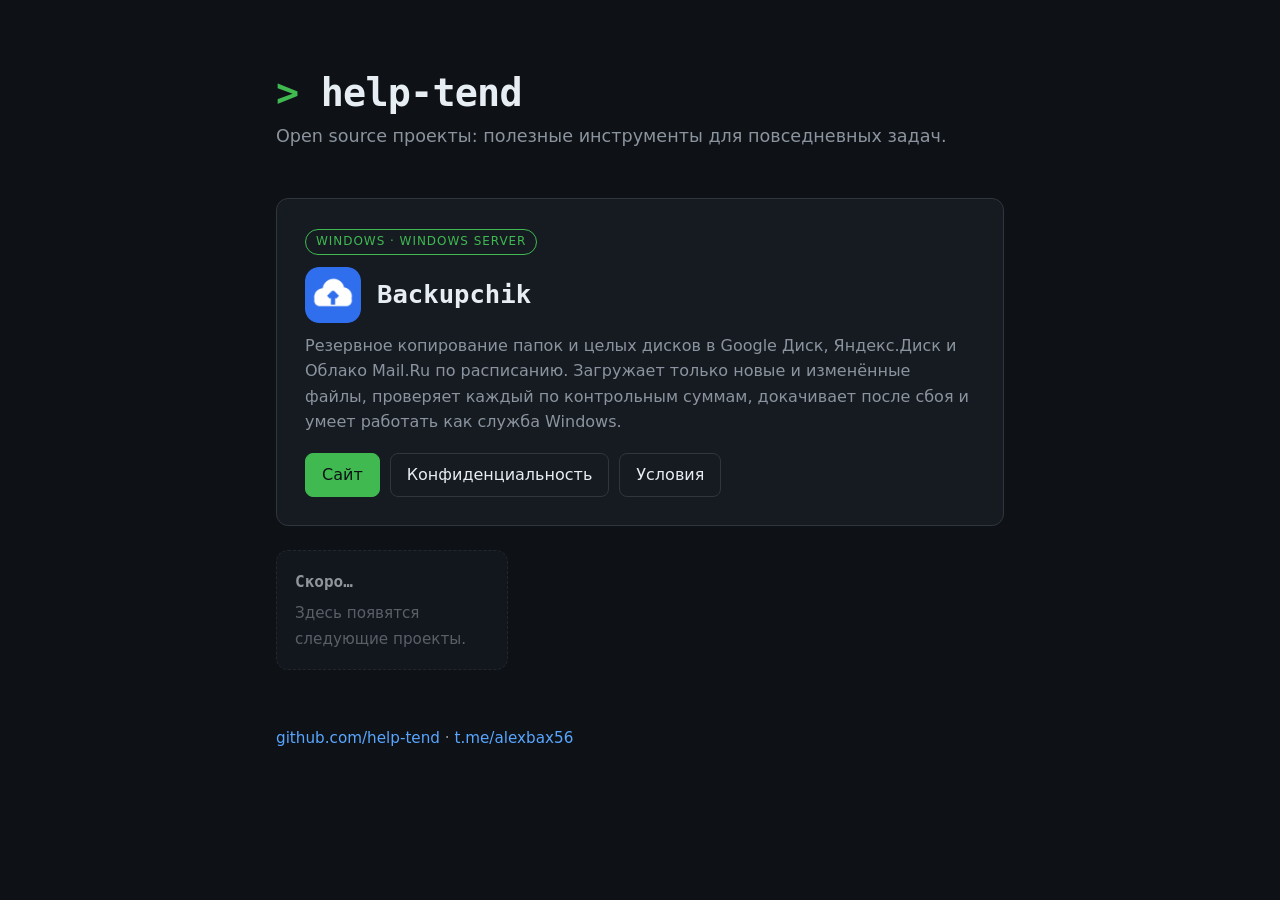
==== index.html @ 3019e78b "Add files via upload" ====
<!doctype html>
<html lang="ru">
<head>
  <meta charset="utf-8">
  <meta name="viewport" content="width=device-width, initial-scale=1">
  <title>help-tend — open source проекты</title>
  <meta name="description" content="Проекты help-tend: Backupchik — резервное копирование папок в Google Диск, Яндекс.Диск и Облако Mail.Ru — и другие полезные инструменты.">
  <meta name="color-scheme" content="dark">
  <meta name="theme-color" content="#0e1116">
  <link rel="canonical" href="https://help-tend.github.io/">
  <meta property="og:type" content="website">
  <meta property="og:title" content="help-tend — open source проекты">
  <meta property="og:description" content="Проекты help-tend: Backupchik — резервное копирование папок в Google Диск, Яндекс.Диск и Облако Mail.Ru — и другие полезные инструменты.">
  <meta property="og:url" content="https://help-tend.github.io/">
  <!-- GOOGLE_SITE_VERIFICATION: сюда вставьте мета-тег из Google Search Console -->
  <link rel="icon" href="data:image/svg+xml,<svg xmlns='http://www.w3.org/2000/svg' viewBox='0 0 32 32'><rect width='32' height='32' rx='8' fill='%233fb950'/><text x='16' y='22' font-size='16' text-anchor='middle' fill='%230e1116' font-family='monospace' font-weight='700'>ht</text></svg>">
  <style>
    :root {
      --bg: #0e1116;
      --card: #161b22;
      --card-hover: #1c232c;
      --border: #30363d;
      --text: #e6edf3;
      --muted: #8b949e;
      --accent: #3fb950;
      --link: #58a6ff;
      --radius: 12px;
    }
    * { box-sizing: border-box; }
    html, body { margin: 0; }
    body {
      background: var(--bg);
      color: var(--text);
      font: 16px/1.6 system-ui, -apple-system, "Segoe UI", Roboto, sans-serif;
      -webkit-font-smoothing: antialiased;
    }
    .wrap { max-width: 760px; margin: 0 auto; padding: 72px 16px 48px; }
    header h1 {
      margin: 0 0 8px;
      font: 700 2.4rem/1.1 ui-monospace, "SF Mono", Menlo, Consolas, monospace;
      letter-spacing: -0.02em;
    }
    header h1 span { color: var(--accent); }
    header p { margin: 0 0 48px; color: var(--muted); font-size: 1.1rem; }

    .featured {
      background: var(--card);
      border: 1px solid var(--border);
      border-radius: var(--radius);
      padding: 28px;
      margin-bottom: 24px;
    }
    .badge {
      display: inline-block;
      font-size: .75rem;
      text-transform: uppercase;
      letter-spacing: .08em;
      color: var(--accent);
      border: 1px solid var(--accent);
      border-radius: 999px;
      padding: 2px 10px;
      margin-bottom: 12px;
    }
    .featured .head { display: flex; align-items: center; gap: 16px; margin-bottom: 10px; }
    .featured .head img { width: 56px; height: 56px; border-radius: 14px; flex: none; }
    .featured .head h2 { margin: 0; }
    .featured h2 {
      margin: 0 0 10px;
      font: 700 1.6rem/1.2 ui-monospace, "SF Mono", Menlo, Consolas, monospace;
    }
    .featured p { margin: 0 0 18px; color: var(--muted); }
    .links { display: flex; flex-wrap: wrap; gap: 10px; }
    .btn {
      display: inline-block;
      padding: 8px 16px;
      border-radius: 8px;
      border: 1px solid var(--border);
      color: var(--text);
      text-decoration: none;
      font-weight: 500;
      transition: border-color .15s, background .15s;
    }
    .btn:hover { border-color: var(--link); background: var(--card-hover); }
    .btn.primary { background: var(--accent); border-color: var(--accent); color: #0e1116; }
    .btn.primary:hover { filter: brightness(1.1); background: var(--accent); }

    .grid {
      display: grid;
      grid-template-columns: repeat(auto-fill, minmax(220px, 1fr));
      gap: 16px;
    }
    .card {
      display: block;
      background: var(--card);
      border: 1px solid var(--border);
      border-radius: var(--radius);
      padding: 18px;
      color: inherit;
      text-decoration: none;
      transition: border-color .15s, background .15s, transform .15s;
    }
    .card:hover { border-color: var(--link); background: var(--card-hover); transform: translateY(-2px); }
    .card strong { display: block; font-family: ui-monospace, "SF Mono", Menlo, Consolas, monospace; margin-bottom: 6px; }
    .card span { color: var(--muted); font-size: .95rem; }
    .card.soon { border-style: dashed; pointer-events: none; opacity: .6; }

    footer { margin-top: 56px; color: var(--muted); font-size: .95rem; }
    footer a { color: var(--link); text-decoration: none; }
    footer a:hover { text-decoration: underline; }

    @media (max-width: 480px) {
      .wrap { padding-top: 48px; }
      header h1 { font-size: 2rem; }
      .featured { padding: 20px; }
    }
  </style>
</head>
<body>
  <div class="wrap">
    <header>
      <h1><span>&gt;</span> help-tend</h1>
      <p>Open source проекты: полезные инструменты для повседневных задач.</p>
    </header>

    <main>
      <!-- Главный проект -->
      <section class="featured">
        <div class="badge">Windows · Windows Server</div>
        <div class="head">
          <img src="Backupchik/logo.png" alt="">
          <h2>Backupchik</h2>
        </div>
        <p>Резервное копирование папок и целых дисков в Google Диск, Яндекс.Диск и Облако Mail.Ru по расписанию. Загружает только новые и изменённые файлы, проверяет каждый по контрольным суммам, докачивает после сбоя и умеет работать как служба Windows.</p>
        <div class="links">
          <a class="btn primary" href="Backupchik/">Сайт</a>
          <a class="btn" href="Backupchik/privacy.html">Конфиденциальность</a>
          <a class="btn" href="Backupchik/terms.html">Условия</a>
        </div>
      </section>

      <!-- Остальные проекты: копируйте блок <a class="card"> для каждого нового -->
      <div class="grid">
        <div class="card soon">
          <strong>Скоро…</strong>
          <span>Здесь появятся следующие проекты.</span>
        </div>
      </div>
    </main>

    <footer>
      <a href="https://github.com/help-tend">github.com/help-tend</a> · <a href="https://t.me/alexbax56">t.me/alexbax56</a>
    </footer>
  </div>
</body>
</html>
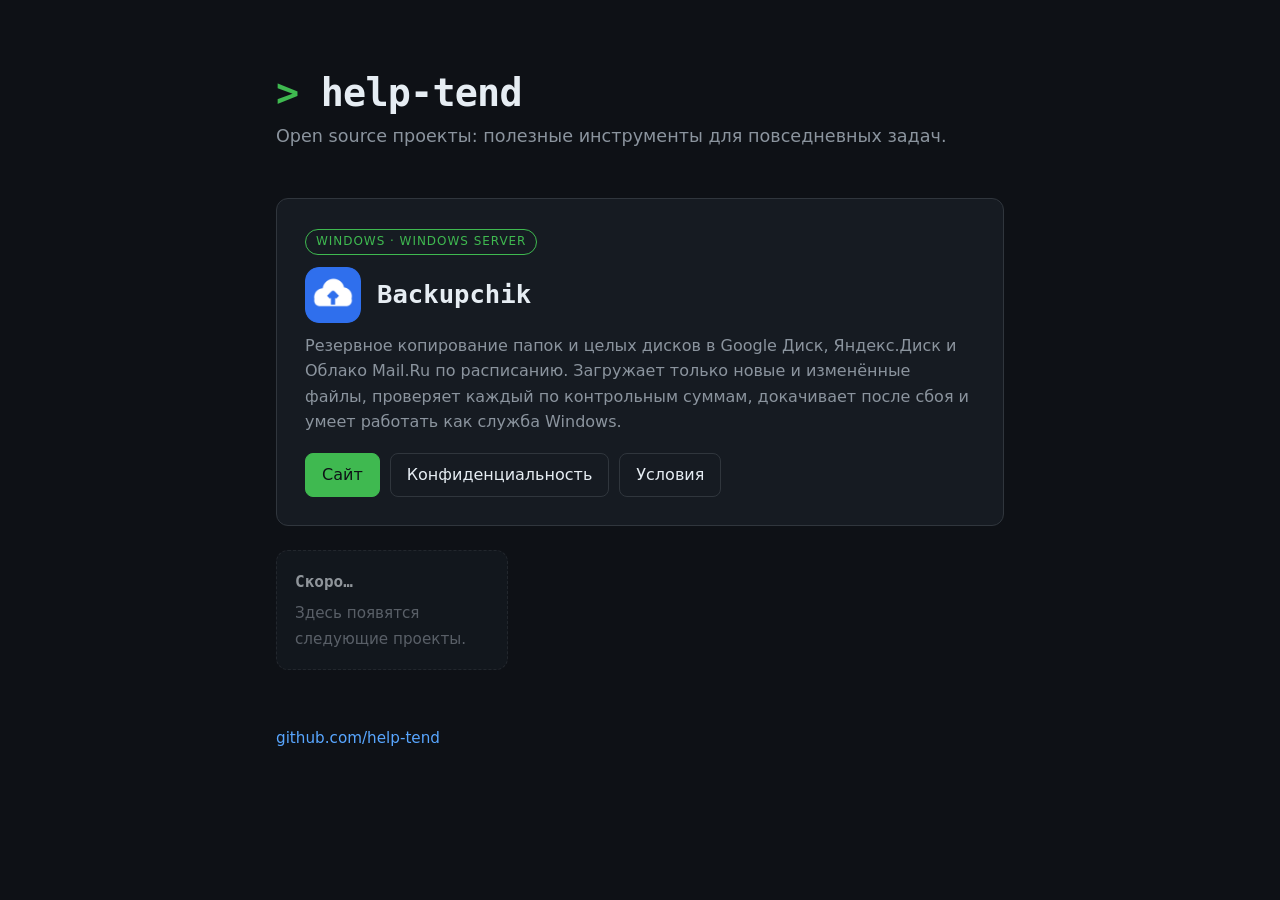
==== commit 00360deb: "Add files via upload" ====
--- a/index.html
+++ b/index.html
@@ -12,7 +12,7 @@
   <meta property="og:title" content="help-tend — open source проекты">
   <meta property="og:description" content="Проекты help-tend: Backupchik — резервное копирование папок в Google Диск, Яндекс.Диск и Облако Mail.Ru — и другие полезные инструменты.">
   <meta property="og:url" content="https://help-tend.github.io/">
-  <!-- GOOGLE_SITE_VERIFICATION: сюда вставьте мета-тег из Google Search Console -->
+  <meta name="google-site-verification" content="nLDG6bBRHug6csCk54_2qdY5VK80AcoEO980-NKy0qo" />
   <link rel="icon" href="data:image/svg+xml,<svg xmlns='http://www.w3.org/2000/svg' viewBox='0 0 32 32'><rect width='32' height='32' rx='8' fill='%233fb950'/><text x='16' y='22' font-size='16' text-anchor='middle' fill='%230e1116' font-family='monospace' font-weight='700'>ht</text></svg>">
   <style>
     :root {
@@ -148,7 +148,7 @@
     </main>
 
     <footer>
-      <a href="https://github.com/help-tend">github.com/help-tend</a> · <a href="https://t.me/alexbax56">t.me/alexbax56</a>
+      <a href="https://github.com/help-tend">github.com/help-tend</a>
     </footer>
   </div>
 </body>
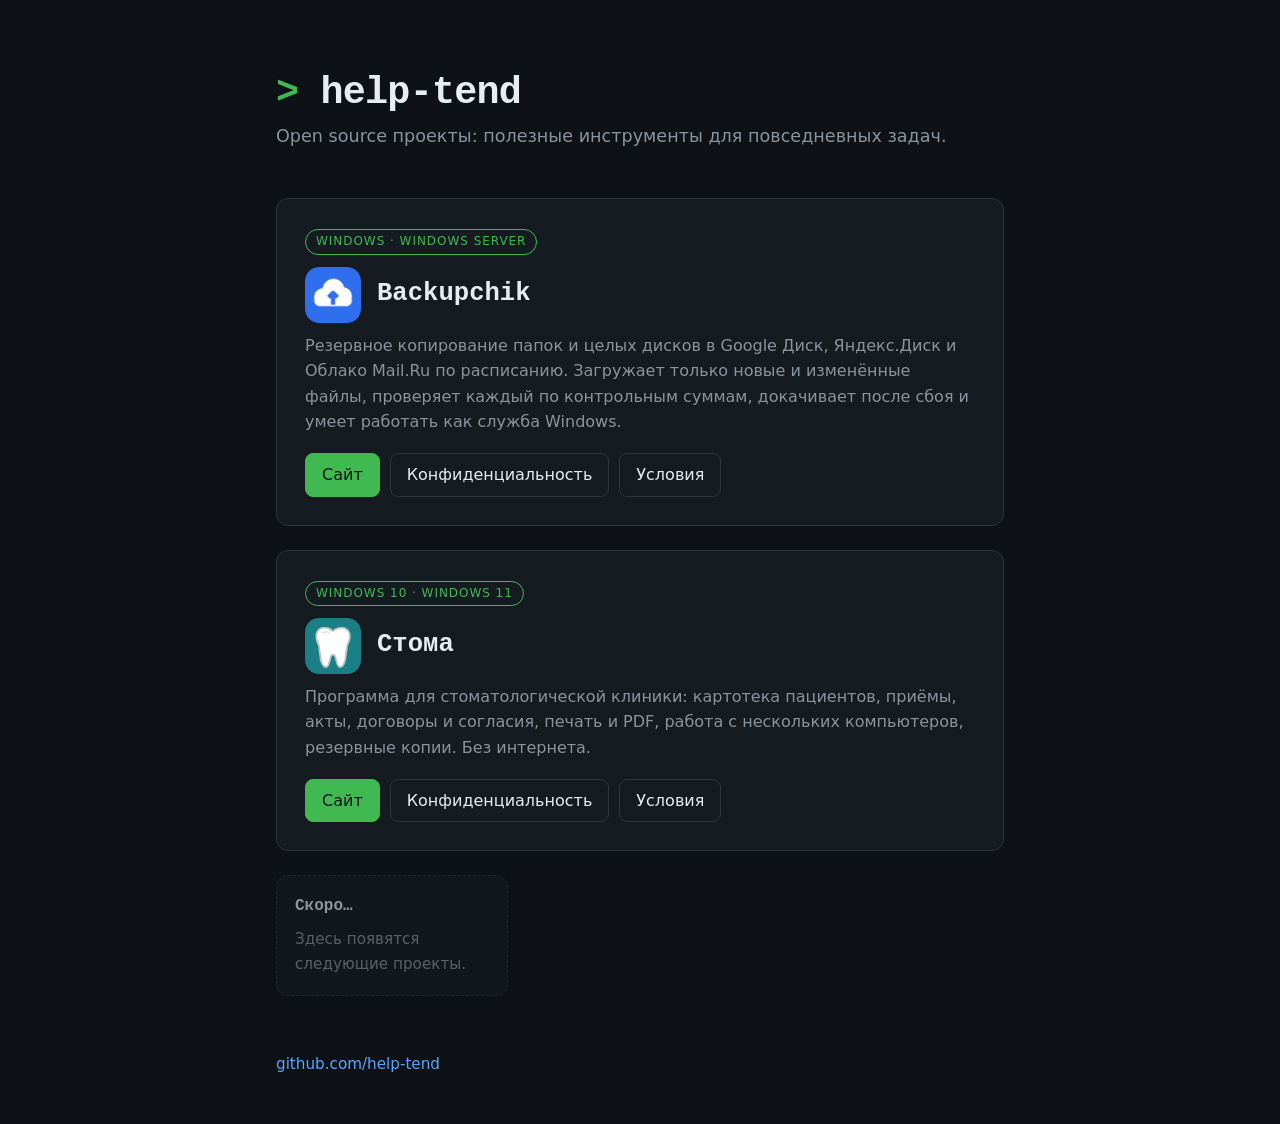
==== commit 6e44c39b: "Add "Stoma" project" ====
--- a/index.html
+++ b/index.html
@@ -4,13 +4,13 @@
   <meta charset="utf-8">
   <meta name="viewport" content="width=device-width, initial-scale=1">
   <title>help-tend — open source проекты</title>
-  <meta name="description" content="Проекты help-tend: Backupchik — резервное копирование папок в Google Диск, Яндекс.Диск и Облако Mail.Ru — и другие полезные инструменты.">
+  <meta name="description" content="Проекты help-tend: Backupchik (резервное копирование в облака), Стома (программа для стоматологической клиники) и другие полезные инструменты.">
   <meta name="color-scheme" content="dark">
   <meta name="theme-color" content="#0e1116">
   <link rel="canonical" href="https://help-tend.github.io/">
   <meta property="og:type" content="website">
   <meta property="og:title" content="help-tend — open source проекты">
-  <meta property="og:description" content="Проекты help-tend: Backupchik — резервное копирование папок в Google Диск, Яндекс.Диск и Облако Mail.Ru — и другие полезные инструменты.">
+  <meta property="og:description" content="Проекты help-tend: Backupchik (резервное копирование в облака), Стома (программа для стоматологической клиники) и другие полезные инструменты.">
   <meta property="og:url" content="https://help-tend.github.io/">
   <meta name="google-site-verification" content="nLDG6bBRHug6csCk54_2qdY5VK80AcoEO980-NKy0qo" />
   <link rel="icon" href="data:image/svg+xml,<svg xmlns='http://www.w3.org/2000/svg' viewBox='0 0 32 32'><rect width='32' height='32' rx='8' fill='%233fb950'/><text x='16' y='22' font-size='16' text-anchor='middle' fill='%230e1116' font-family='monospace' font-weight='700'>ht</text></svg>">
@@ -138,6 +138,20 @@
         </div>
       </section>
 
+      <section class="featured">
+        <div class="badge">Windows 10 · Windows 11</div>
+        <div class="head">
+          <img src="Stoma/assets/icon.png" alt="">
+          <h2>Стома</h2>
+        </div>
+        <p>Программа для стоматологической клиники: картотека пациентов, приёмы, акты, договоры и согласия, печать и PDF, работа с нескольких компьютеров, резервные копии. Без интернета.</p>
+        <div class="links">
+          <a class="btn primary" href="Stoma/">Сайт</a>
+          <a class="btn" href="Stoma/privacy.html">Конфиденциальность</a>
+          <a class="btn" href="Stoma/terms.html">Условия</a>
+        </div>
+      </section>
+
       <!-- Остальные проекты: копируйте блок <a class="card"> для каждого нового -->
       <div class="grid">
         <div class="card soon">
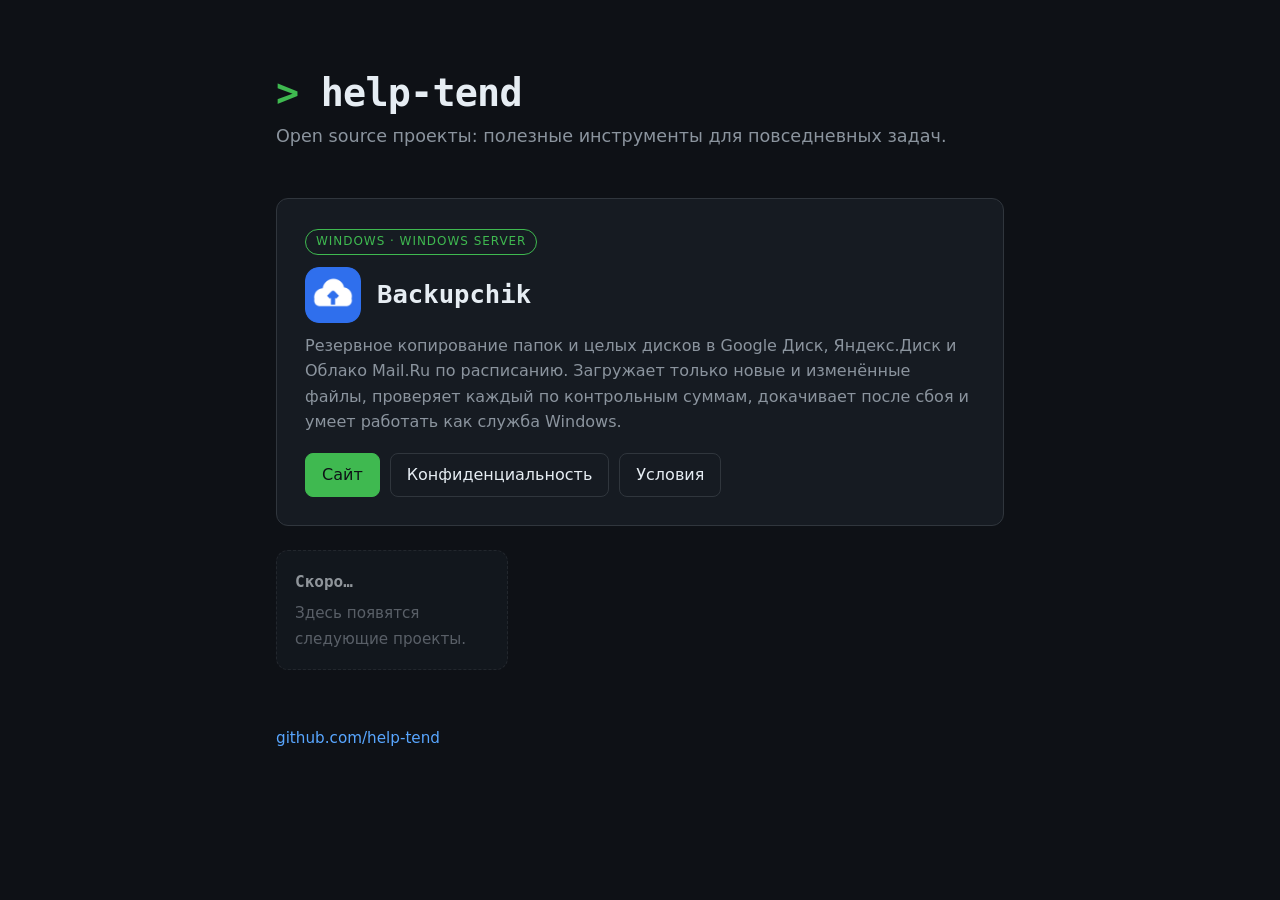
==== commit 5d30191b: "Add files via upload" ====
--- a/index.html
+++ b/index.html
@@ -4,13 +4,13 @@
   <meta charset="utf-8">
   <meta name="viewport" content="width=device-width, initial-scale=1">
   <title>help-tend — open source проекты</title>
-  <meta name="description" content="Проекты help-tend: Backupchik (резервное копирование в облака), Стома (программа для стоматологической клиники) и другие полезные инструменты.">
+  <meta name="description" content="Проекты help-tend: Backupchik — резервное копирование папок в Google Диск, Яндекс.Диск и Облако Mail.Ru — и другие полезные инструменты.">
   <meta name="color-scheme" content="dark">
   <meta name="theme-color" content="#0e1116">
   <link rel="canonical" href="https://help-tend.github.io/">
   <meta property="og:type" content="website">
   <meta property="og:title" content="help-tend — open source проекты">
-  <meta property="og:description" content="Проекты help-tend: Backupchik (резервное копирование в облака), Стома (программа для стоматологической клиники) и другие полезные инструменты.">
+  <meta property="og:description" content="Проекты help-tend: Backupchik — резервное копирование папок в Google Диск, Яндекс.Диск и Облако Mail.Ru — и другие полезные инструменты.">
   <meta property="og:url" content="https://help-tend.github.io/">
   <meta name="google-site-verification" content="nLDG6bBRHug6csCk54_2qdY5VK80AcoEO980-NKy0qo" />
   <link rel="icon" href="data:image/svg+xml,<svg xmlns='http://www.w3.org/2000/svg' viewBox='0 0 32 32'><rect width='32' height='32' rx='8' fill='%233fb950'/><text x='16' y='22' font-size='16' text-anchor='middle' fill='%230e1116' font-family='monospace' font-weight='700'>ht</text></svg>">
@@ -138,20 +138,6 @@
         </div>
       </section>
 
-      <section class="featured">
-        <div class="badge">Windows 10 · Windows 11</div>
-        <div class="head">
-          <img src="Stoma/assets/icon.png" alt="">
-          <h2>Стома</h2>
-        </div>
-        <p>Программа для стоматологической клиники: картотека пациентов, приёмы, акты, договоры и согласия, печать и PDF, работа с нескольких компьютеров, резервные копии. Без интернета.</p>
-        <div class="links">
-          <a class="btn primary" href="Stoma/">Сайт</a>
-          <a class="btn" href="Stoma/privacy.html">Конфиденциальность</a>
-          <a class="btn" href="Stoma/terms.html">Условия</a>
-        </div>
-      </section>
-
       <!-- Остальные проекты: копируйте блок <a class="card"> для каждого нового -->
       <div class="grid">
         <div class="card soon">
